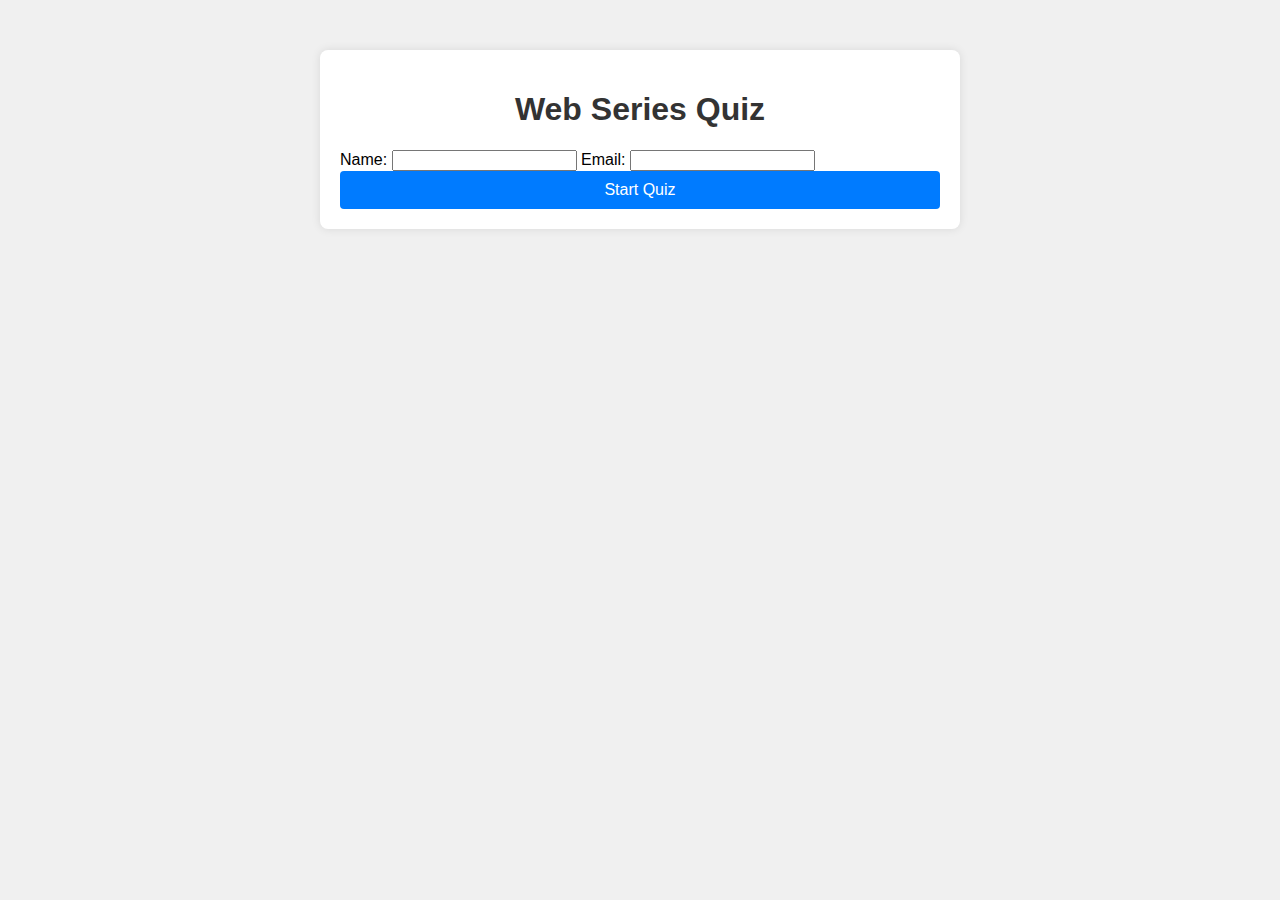
==== index.html @ a86bfd54 "Create index.html" ====
<!DOCTYPE html>
<html lang="en">
<head>
    <meta charset="UTF-8">
    <meta name="viewport" content="width=device-width, initial-scale=1.0">
    <title>Web Series Quiz</title>
    <link rel="stylesheet" href="style.css">
    <style>
      body {
    font-family: Arial, sans-serif;
    background-color: #f0f0f0;
    margin: 0;
    padding: 0;
}

.container {
    width: 80%;
    max-width: 600px;
    margin: 50px auto;
    padding: 20px;
    background-color: #fff;
    border-radius: 8px;
    box-shadow: 0 0 10px rgba(0, 0, 0, 0.1);
}

h1 {
    text-align: center;
    color: #333;
}

#quiz-container {
    margin-bottom: 20px;
}

button {
    display: block;
    width: 100%;
    padding: 10px;
    background-color: #007bff;
    color: #fff;
    border: none;
    border-radius: 4px;
    cursor: pointer;
    font-size: 16px;
}

button:hover {
    background-color: #0056b3;
}

#result {
    text-align: center;
    margin-top: 20px;
}
#category-selector {
    margin-bottom: 20px;
}

#category-selector select {
    padding: 10px;
    font-size: 16px;
}

    </style>
</head>
<body>
  <div class="container">
    <div id="user-info">
        <h1>Web Series Quiz</h1>
        <form id="user-info-form">
            <label for="name">Name:</label>
            <input type="text" id="name" required>
            <label for="email">Email:</label>
            <input type="email" id="email" required>
            <button type="submit">Start Quiz</button>
        </form>
    </div>
    <div id="category-selector" style="display:none;">
        <label for="web-series">Choose a Web Series:</label>
        <select id="web-series">
            <option value="">Select a Series</option>
            <option value="all">All</option>
            <option value="money-heist">Money Heist</option>
            <option value="game-of-thrones">Game of Thrones</option>
            <!-- Add more options as needed -->
        </select>
    </div>
    <div id="quiz-container" style="display:none;">
        <!-- Quiz questions will be injected here -->
    </div>
    <button id="next-button" style="display:none;">Next Question</button>
    <div id="result" style="display:none;">
        <p id="score"></p>
        <button id="share-button" style="display:none;">Share Score</button>
    </div>
</div>
<!-- Add this in your HTML where you want the timer to display -->


<script>
  

document.addEventListener('DOMContentLoaded', () => {
    const userInfoForm = document.getElementById('user-info-form');
    const userInfoSection = document.getElementById('user-info');
    const categorySelector = document.getElementById('category-selector');
    const quizContainer = document.getElementById('quiz-container');
    const nextButton = document.getElementById('next-button');
    const scoreElement = document.getElementById('score');
    const shareButton = document.getElementById('share-button');

    const questions = {
        all: [
            {
                question: "Which series features a group of friends who are all in a cafe?",
                options: ["Friends", "Seinfeld", "How I Met Your Mother", "The Office"],
                answer: "Friends"
            },
            {
                question: "In which series does a character named Walter White appear?",
                options: ["Breaking Bad", "Better Call Saul", "Ozark", "Narcos"],
                answer: "Breaking Bad"
            }
        ],
        'money-heist': [
            {
                question: "What is the name of the character who plans the heist in Money Heist?",
                options: ["The Professor", "Berlin", "Tokyo", "Rio"],
                answer: "The Professor"
            },
            {
                question: "Which city is the heist in Money Heist initially set in?",
                options: ["Madrid", "Barcelona", "Lisbon", "Paris"],
                answer: "Madrid"
            }
        ],
        'game-of-thrones': [
            {
                question: "Who is the youngest Stark child in Game of Thrones?",
                options: ["Arya", "Sansa", "Bran", "Rickon"],
                answer: "Rickon"
            },
            {
                question: "What is the name of the continent where most of the action in Game of Thrones takes place?",
                options: ["Essos", "Westeros", "Sothoryos", "Ulthos"],
                answer: "Westeros"
            }
        ],
        // Add more web series categories and questions as needed
    };

    let currentQuestionIndex = 0;
    let score = 0;
    let currentCategory = 'all';
    let userEmail = '';

    userInfoForm.addEventListener('submit', (e) => {
        e.preventDefault();
        const name = document.getElementById('name').value;
        userEmail = document.getElementById('email').value;

        if (name && userEmail) {
            userInfoSection.style.display = 'none';
            categorySelector.style.display = 'block';
        }
    });

    categorySelector.addEventListener('change', (e) => {
        currentCategory = e.target.value;
        currentQuestionIndex = 0;
        score = 0;
        nextButton.style.display = 'block';
        loadQuestion();
    });

    function loadQuestion() {
        const selectedQuestions = questions[currentCategory];
        if (!selectedQuestions || selectedQuestions.length === 0) {
            quizContainer.innerHTML = '<p>No questions available for this category.</p>';
            nextButton.style.display = 'none';
            return;
        }

        const randomIndex = Math.floor(Math.random() * selectedQuestions.length);
        const questionData = selectedQuestions[randomIndex];

        quizContainer.innerHTML = `
            <h2>${questionData.question}</h2>
            <div id="options">
                ${questionData.options.map((option, index) => `
                    <button class="option">${option}</button>
                `).join('')}
            </div>
        `;

        document.querySelectorAll('.option').forEach(button => {
            button.addEventListener('click', () => checkAnswer(button.textContent, questionData.answer));
        });

        quizContainer.style.display = 'block';
    }

    function checkAnswer(selectedOption, correctAnswer) {
        if (selectedOption === correctAnswer) {
            score++;
        }
        currentQuestionIndex++;
        if (currentQuestionIndex < questions[currentCategory].length) {
            loadQuestion();
        } else {
            showResult();
        }
    }

    function showResult() {
        quizContainer.innerHTML = '';
        nextButton.style.display = 'none';
        scoreElement.textContent = `Your score: ${score}/${questions[currentCategory].length}`;
        document.getElementById('result').style.display = 'block';

        // Set up share button
        shareButton.addEventListener('click', () => {
            const subject = 'Your Quiz Score';
            const body = `Hello,\n\nThank you for taking the quiz! Your score is ${score}/${questions[currentCategory].length}.\n\nBest regards,\nThe Quiz Team`;
            window.location.href = `mailto:${userEmail}?subject=${encodeURIComponent(subject)}&body=${encodeURIComponent(body)}`;
        });
        shareButton.style.display = 'block';
    }

    nextButton.addEventListener('click', loadQuestion);
});


</script></body>
</html>
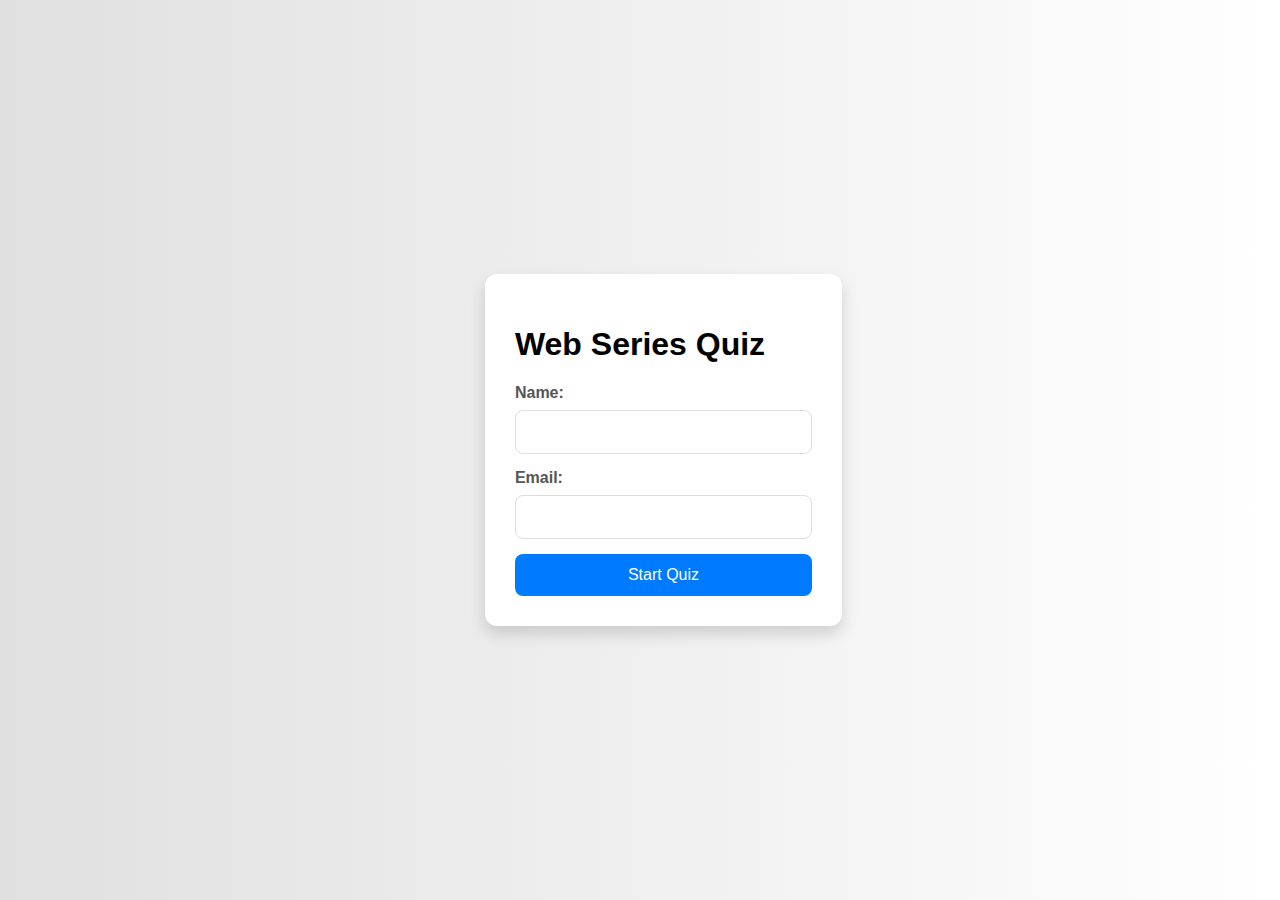
==== commit e5a72511: "Update index.html" ====
--- a/index.html
+++ b/index.html
@@ -6,61 +6,130 @@
     <title>Web Series Quiz</title>
     <link rel="stylesheet" href="style.css">
     <style>
-      body {
-    font-family: Arial, sans-serif;
-    background-color: #f0f0f0;
-    margin: 0;
-    padding: 0;
-}
-
-.container {
-    width: 80%;
-    max-width: 600px;
-    margin: 50px auto;
-    padding: 20px;
-    background-color: #fff;
-    border-radius: 8px;
-    box-shadow: 0 0 10px rgba(0, 0, 0, 0.1);
-}
-
-h1 {
-    text-align: center;
-    color: #333;
-}
-
-#quiz-container {
-    margin-bottom: 20px;
-}
-
-button {
-    display: block;
+        #options button {
     width: 100%;
     padding: 10px;
-    background-color: #007bff;
-    color: #fff;
+    margin: 5px 0;
+    background-color: #007bff; /* Button background color */
+    color: black; /* Text color set to black */
     border: none;
-    border-radius: 4px;
+    border-radius: 5px;
+    font-size: 16px;
     cursor: pointer;
-    font-size: 16px;
 }
 
-button:hover {
+#options button:hover {
     background-color: #0056b3;
+    color: white; /* Optional: Text color on hover */
 }
 
-#result {
-    text-align: center;
-    margin-top: 20px;
-}
-#category-selector {
-    margin-bottom: 20px;
-}
-
-#category-selector select {
-    padding: 10px;
-    font-size: 16px;
-}
-
+        body {
+            font-family: 'Roboto', sans-serif;
+            background: linear-gradient(to right, #e0e0e0, #ffffff);
+            margin: 0;
+            padding: 0;
+            display: flex;
+            justify-content: center;
+            align-items: center;
+            height: 100vh;
+            overflow: hidden;
+        }
+        #user-info, #category-selector, #quiz-container, #result {
+            background: white;
+            border-radius: 12px;
+            box-shadow: 0 8px 16px rgba(0, 0, 0, 0.15);
+            padding: 30px;
+            width: 90%;
+            max-width: 600px;
+            margin: 10px;
+            animation: fadeIn 1s ease-out;
+        }
+        @keyframes fadeIn {
+            from { opacity: 0; }
+            to { opacity: 1; }
+        }
+        h2 {
+            color: #333;
+            margin-bottom: 20px;
+            font-size: 24px;
+            text-align: center;
+        }
+        form {
+            display: flex;
+            flex-direction: column;
+        }
+        label {
+            margin-bottom: 8px;
+            color: #555;
+            font-weight: 700;
+        }
+        input[type="text"], input[type="email"] {
+            padding: 12px;
+            margin-bottom: 15px;
+            border: 1px solid #ddd;
+            border-radius: 8px;
+            font-size: 16px;
+            transition: border-color 0.3s;
+        }
+        input[type="text"]:focus, input[type="email"]:focus {
+            border-color: #007bff;
+            outline: none;
+        }
+        button {
+            background-color: #007bff;
+            color: white;
+            border: none;
+            padding: 12px 20px;
+            border-radius: 8px;
+            cursor: pointer;
+            font-size: 16px;
+            transition: background-color 0.3s, transform 0.2s;
+        }
+        button:hover {
+            background-color: #0056b3;
+            transform: scale(1.05);
+        }
+        button:focus {
+            outline: none;
+        }
+        #options {
+            display: flex;
+            flex-direction: column;
+        }
+        .option {
+            margin: 8px 0;
+            padding: 12px;
+            background-color: #f8f9fa;
+            border: 1px solid #ddd;
+            border-radius: 8px;
+            cursor: pointer;
+            text-align: left;
+            transition: background-color 0.3s, transform 0.2s;
+        }
+        .option:hover {
+            background-color: #e2e6ea;
+            transform: scale(1.02);
+        }
+        #score {
+            font-size: 24px;
+            font-weight: 700;
+            color: #333;
+            margin-bottom: 20px;
+            text-align: center;
+        }
+        #share-button {
+            display: inline-block;
+            margin-top: 10px;
+        }
+        @media (max-width: 600px) {
+            #user-info, #category-selector, #quiz-container, #result {
+                padding: 20px;
+            }
+            button {
+                padding: 10px 15px;
+                font-size: 14px;
+            }
+        }
     </style>
 </head>
 <body>
@@ -81,6 +150,9 @@
             <option value="">Select a Series</option>
             <option value="all">All</option>
             <option value="money-heist">Money Heist</option>
+            <option value="sacred-games">Sacred Games</option>
+            <option value="mirzapur">Mirzapur</option>
+            <option value="delhi-crime">Delhi Crime</option>
             <option value="game-of-thrones">Game of Thrones</option>
             <!-- Add more options as needed -->
         </select>
@@ -100,7 +172,7 @@
 <script>
   
 
-document.addEventListener('DOMContentLoaded', () => {
+  document.addEventListener('DOMContentLoaded', () => {
     const userInfoForm = document.getElementById('user-info-form');
     const userInfoSection = document.getElementById('user-info');
     const categorySelector = document.getElementById('category-selector');
@@ -134,6 +206,88 @@
                 answer: "Madrid"
             }
         ],
+        'sacred-games': [
+            {
+                question: "Who plays the role of Sartaj Singh in Sacred Games?",
+                options: ["Saif Ali Khan", "Nawazuddin Siddiqui", "Anurag Kashyap", "Pankaj Tripathi"],
+                answer: "Saif Ali Khan"
+            },
+            {
+                question: "What is the name of the gangster who is the central antagonist in Sacred Games?",
+                options: ["Ganesh Gaitonde", "Shahid Khan", "Nawazuddin Siddiqui", "Sartaj Singh"],
+                answer: "Ganesh Gaitonde"
+            },
+            {
+                question: "Which city is Sacred Games primarily set in?",
+                options: ["Mumbai", "Delhi", "Bangalore", "Kolkata"],
+                answer: "Mumbai"
+            },
+            {
+                question: "Who is the author of the book 'Sacred Games' that the series is based on?",
+                options: ["Vikram Chandra", "Chetan Bhagat", "Aravind Adiga", "Ruskin Bond"],
+                answer: "Vikram Chandra"
+            },
+            {
+                question: "What is the profession of Sartaj Singh in Sacred Games?",
+                options: ["Police Officer", "Lawyer", "Journalist", "Doctor"],
+                answer: "Police Officer"
+            }
+        ],
+        'mirzapur': [
+            {
+                question: "Who plays the role of Kaleen Bhaiya in Mirzapur?",
+                options: ["Pankaj Tripathi", "Ali Fazal", "Vikrant Massey", "Rajkummar Rao"],
+                answer: "Pankaj Tripathi"
+            },
+            {
+                question: "What is the name of the town where Mirzapur is set?",
+                options: ["Mirzapur", "Varanasi", "Kanpur", "Allahabad"],
+                answer: "Mirzapur"
+            },
+            {
+                question: "Which family is central to the plot of Mirzapur?",
+                options: ["The Tripathi family", "The Singh family", "The Sharma family", "The Yadav family"],
+                answer: "The Tripathi family"
+            },
+            {
+                question: "Who is the character Guddu Pandit played by in Mirzapur?",
+                options: ["Ali Fazal", "Pankaj Tripathi", "Vikrant Massey", "Shweta Tripathi"],
+                answer: "Ali Fazal"
+            },
+            {
+                question: "What is the main business of Kaleen Bhaiya in Mirzapur?",
+                options: ["Gun Trade", "Drugs", "Land Dealings", "Education"],
+                answer: "Gun Trade"
+            }
+        ],
+        'delhi-crime': [
+            {
+                question: "What real-life event is Delhi Crime based on?",
+                options: ["Nirbhaya Gang Rape Case", "2008 Mumbai Attacks", "Delhi Riots 2020", "Delhi Metro Accident"],
+                answer: "Nirbhaya Gang Rape Case"
+            },
+            {
+                question: "Who plays the role of DCP Vartika Chaturvedi in Delhi Crime?",
+                options: ["Shefali Shah", "Richa Chadha", "Kangana Ranaut", "Vidya Balan"],
+                answer: "Shefali Shah"
+            },
+            {
+                question: "Which police department is featured prominently in Delhi Crime?",
+                options: ["Delhi Police", "Mumbai Police", "Kolkata Police", "Bangalore Police"],
+                answer: "Delhi Police"
+            },
+            {
+                question: "What is the primary focus of Delhi Crime?",
+                options: ["Investigation of a high-profile rape case", "Terrorist attack", "Political corruption", "Corporate fraud"],
+                answer: "Investigation of a high-profile rape case"
+            },
+            {
+                question: "What is the release platform for Delhi Crime?",
+                options: ["Netflix", "Amazon Prime Video", "Hotstar", "SonyLiv"],
+                answer: "Netflix"
+            }
+        ],
+
         'game-of-thrones': [
             {
                 question: "Who is the youngest Stark child in Game of Thrones?",
@@ -144,11 +298,53 @@
                 question: "What is the name of the continent where most of the action in Game of Thrones takes place?",
                 options: ["Essos", "Westeros", "Sothoryos", "Ulthos"],
                 answer: "Westeros"
-            }
-        ],
+            },
+            {
+                question: "What is the name of Jon Snow's direwolf?",
+                options: ["Ghost", "Nymeria", "Summer", "Shaggydog"],
+                answer: "Ghost"
+            },
+            {
+                question: "Who is known as the 'Mother of Dragons'?",
+                options: ["Cersei Lannister", "Sansa Stark", "Daenerys Targaryen", "Margaery Tyrell"],
+                answer: "Daenerys Targaryen"
+            },
+            {
+                question: "Which house has the motto 'Winter is Coming'?",
+                options: ["House Lannister", "House Stark", "House Baratheon", "House Targaryen"],
+                answer: "House Stark"
+            },
+            {
+                question: "Who is the Night King?",
+                options: ["The leader of the White Walkers", "The king of the North", "The last Targaryen", "The head of House Lannister"],
+                answer: "The leader of the White Walkers"
+            },
+            {
+                question: "Which character is known for the phrase 'Chaos isn’t a pit. Chaos is a ladder.'?",
+                options: ["Petyr Baelish", "Tyrion Lannister", "Varys", "Jaime Lannister"],
+                answer: "Petyr Baelish"
+            },
+            {
+                question: "What is the name of the capital city of the Seven Kingdoms?",
+                options: ["King's Landing", "Winterfell", "The Eyrie", "Dragonstone"],
+                answer: "King's Landing"
+            },
+            {
+                question: "Who kills Joffrey Baratheon?",
+                options: ["Olenna Tyrell", "Cersei Lannister", "Tyrion Lannister", "Littlefinger"],
+                answer: "Olenna Tyrell"
+            },
+            {
+                question: "What is the name of Arya Stark's sword?",
+                options: ["Needle", "Ice", "Longclaw", "Oathkeeper"],
+                answer: "Needle"
+            }
+            
+        ]
         // Add more web series categories and questions as needed
     };
 
+    let usedQuestions = [];
     let currentQuestionIndex = 0;
     let score = 0;
     let currentCategory = 'all';
@@ -169,25 +365,42 @@
         currentCategory = e.target.value;
         currentQuestionIndex = 0;
         score = 0;
+        usedQuestions = [];
         nextButton.style.display = 'block';
         loadQuestion();
     });
 
-    function loadQuestion() {
+    function getRandomQuestion() {
         const selectedQuestions = questions[currentCategory];
         if (!selectedQuestions || selectedQuestions.length === 0) {
             quizContainer.innerHTML = '<p>No questions available for this category.</p>';
             nextButton.style.display = 'none';
+            return null;
+        }
+
+        const availableQuestions = selectedQuestions.filter(q => !usedQuestions.includes(q));
+        if (availableQuestions.length === 0) {
+            alert('No more questions available.');
+            return null;
+        }
+
+        const randomIndex = Math.floor(Math.random() * availableQuestions.length);
+        const question = availableQuestions[randomIndex];
+        usedQuestions.push(question);
+        return question;
+    }
+
+    function loadQuestion() {
+        const questionData = getRandomQuestion();
+        if (!questionData) {
+            showResult();
             return;
         }
-
-        const randomIndex = Math.floor(Math.random() * selectedQuestions.length);
-        const questionData = selectedQuestions[randomIndex];
 
         quizContainer.innerHTML = `
             <h2>${questionData.question}</h2>
             <div id="options">
-                ${questionData.options.map((option, index) => `
+                ${questionData.options.map(option => `
                     <button class="option">${option}</button>
                 `).join('')}
             </div>
@@ -204,8 +417,7 @@
         if (selectedOption === correctAnswer) {
             score++;
         }
-        currentQuestionIndex++;
-        if (currentQuestionIndex < questions[currentCategory].length) {
+        if (usedQuestions.length < questions[currentCategory].length) {
             loadQuestion();
         } else {
             showResult();
@@ -213,19 +425,26 @@
     }
 
     function showResult() {
-        quizContainer.innerHTML = '';
-        nextButton.style.display = 'none';
-        scoreElement.textContent = `Your score: ${score}/${questions[currentCategory].length}`;
-        document.getElementById('result').style.display = 'block';
-
-        // Set up share button
-        shareButton.addEventListener('click', () => {
-            const subject = 'Your Quiz Score';
-            const body = `Hello,\n\nThank you for taking the quiz! Your score is ${score}/${questions[currentCategory].length}.\n\nBest regards,\nThe Quiz Team`;
-            window.location.href = `mailto:${userEmail}?subject=${encodeURIComponent(subject)}&body=${encodeURIComponent(body)}`;
-        });
-        shareButton.style.display = 'block';
-    }
+    quizContainer.innerHTML = '';
+    nextButton.style.display = 'none';
+    scoreElement.textContent = `Your score: ${score}/${questions[currentCategory].length}`;
+    document.getElementById('result').style.display = 'block';
+
+    // Get current date and time
+    const now = new Date();
+    const dateString = now.toLocaleDateString();
+    const timeString = now.toLocaleTimeString();
+    const userName = document.getElementById('name').value;
+
+    // Set up share button
+    shareButton.addEventListener('click', () => {
+        const subject = 'Your Quiz Score';
+        const body = `Hello,\n\nThank you for taking the quiz!\n\nDetails:\n- Name: ${userName}\n- Date: ${dateString}\n- Time: ${timeString}\n- Your score: ${score}/${questions[currentCategory].length}\n\nBest regards,\nThe Quiz Team`;
+        window.location.href = `mailto:${userEmail}?subject=${encodeURIComponent(subject)}&body=${encodeURIComponent(body)}`;
+    });
+    shareButton.style.display = 'block';
+}
+
 
     nextButton.addEventListener('click', loadQuestion);
 });
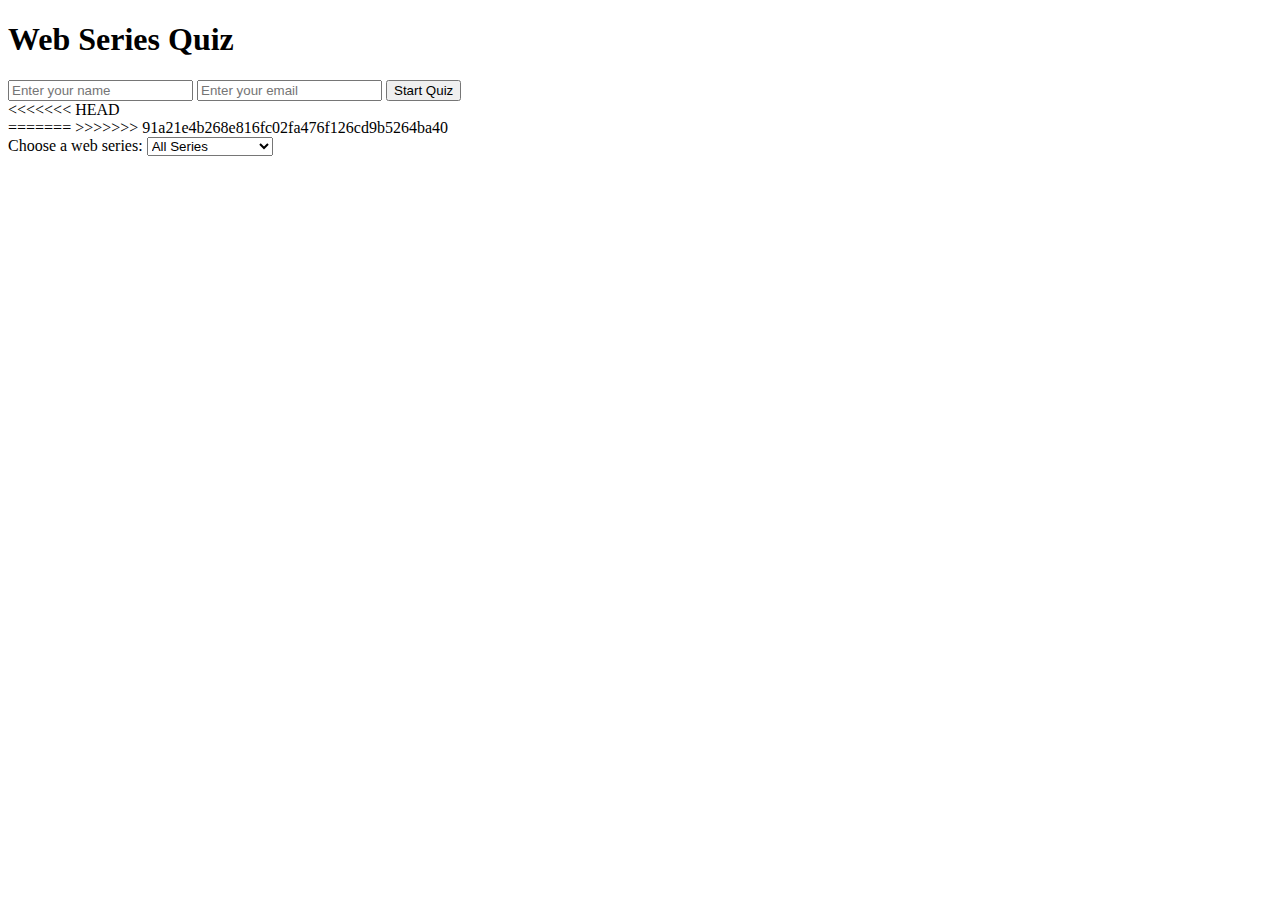
==== commit 5f7d644c: "file" ====
--- a/index.html
+++ b/index.html
@@ -6,6 +6,7 @@
     <title>Web Series Quiz</title>
     <link rel="stylesheet" href="style.css">
     <style>
+<<<<<<< HEAD
         #options button {
     width: 100%;
     padding: 10px;
@@ -16,6 +17,74 @@
     border-radius: 5px;
     font-size: 16px;
     cursor: pointer;
+=======
+   body {
+    font-family: Arial, sans-serif;
+    margin: 3%;
+    /* padding: 3%; */
+    background-image: url('https://wallpapers.com/images/hd/netflix-background-gs7hjuwvv2g0e9fj.jpg');
+
+    background-color: #f4f4f4;
+    text-align: center;
+    background-size: cover; /* Cover the entire body */
+    background-position: center; /* Center the image */
+}
+
+.container {
+    margin: 50px auto;
+    max-width: 600px;
+    background-color: rgba(104, 102, 148, 0.9); /* Add a slight opacity for better readability */
+    padding: 20px;
+    border-radius: 10px; /* Rounded corners for the container */
+    box-shadow: 0 4px 8px rgba(0, 0, 0, 0.2); /* Shadow for depth effect */
+/* From https://css.glass */
+background: rgba(255, 255, 255, 0.34);
+border-radius: 16px;
+box-shadow: 0 4px 30px rgba(0, 0, 0, 0.1);
+backdrop-filter: blur(1.8px);
+-webkit-backdrop-filter: blur(1.8px);
+border: 1px solid rgba(255, 255, 255, 0.52);
+}
+
+h1 {
+    color: #f8f4f4; /* Light color for contrast */
+    font-size: 2em; /* Increased font size for emphasis */
+    margin-bottom: 20px;
+    text-shadow: 2px 2px 4px rgba(0, 0, 0, 0.5); /* Adds a shadow for depth */
+    font-family: 'Georgia', 'Times New Roman', Times, serif; /* Elegant font choice */
+    letter-spacing: 1px; /* Adds spacing between letters for readability */
+    transition: transform 0.3s ease; /* Smooth scaling on hover */
+}
+
+h1:hover {
+    transform: scale(1.05); /* Slightly enlarges on hover */
+    color: #ffcc00; /* Change color on hover for a dynamic effect */
+}
+
+
+.form {
+    margin-bottom: 20px;
+}
+
+input {
+    padding: 10px;
+    margin: 10px 0;
+    border: 1px solid #ddd;
+    border-radius: 5px;
+    width: calc(100% - 24px); /* Adjust width to account for padding */
+}
+
+button {
+    padding: 10px 20px;
+    background-color: #007BFF;
+    color: #fff;
+    border: none;
+    border-radius: 5px;
+    cursor: pointer;
+    width: 100%;
+    box-sizing: border-box;
+    font-size: 1em;
+>>>>>>> 91a21e4b268e816fc02fa476f126cd9b5264ba40
 }
 
 #options button:hover {
@@ -23,6 +92,7 @@
     color: white; /* Optional: Text color on hover */
 }
 
+<<<<<<< HEAD
         body {
             font-family: 'Roboto', sans-serif;
             background: linear-gradient(to right, #e0e0e0, #ffffff);
@@ -130,19 +200,147 @@
                 font-size: 14px;
             }
         }
+=======
+.quiz-section {
+    display: none;
+}
+
+.series-select {
+    margin-bottom: 20px;
+}
+
+#question {
+    font-size: 1.6em; /* Large font size for emphasis */
+    margin: 20px 0; /* Spacing around the question */
+    color: #f8f4f4; /* Light color for the text */
+    font-family: Georgia, 'Times New Roman', Times, serif; /* Classic serif fonts for elegance */
+    text-shadow: 2px 2px 4px rgba(0, 0, 0, 0.7); /* Adds a shadow effect to make text stand out */
+    background: rgba(0, 0, 0, 0.3); /* Semi-transparent background to enhance readability */
+    padding: 10px; /* Padding to ensure text doesn't touch the edges */
+    border-radius: 5px; /* Rounded corners for a softer appearance */
+    display: inline-block; /* Ensure the background and padding fit around the text */
+    max-width: 90%; /* Prevents the text from stretching too wide */
+}
+
+
+
+
+
+.answers-container {
+    display: flex;
+    flex-direction: column;
+    gap: 10px;
+}
+
+button {
+    padding: 10px 20px;
+    margin-left: 20%;
+    margin-right: 20%;
+    background-color: #333;
+    color: #fff;
+    border: none;
+    border-radius: 5px;
+    cursor: pointer;
+    width: 60%;
+    box-sizing: border-box;
+    font-size: 1em;
+    text-align: center;
+}
+
+button:hover {
+    background-color: #555;
+}
+
+.skip-button {
+    background-color: #007BFF; /* Consistent with other buttons */
+margin-top: 3%;
+}
+
+.skip-button:hover {
+    background-color: #0056b3; /* Consistent with other buttons */
+}
+#timerContainer {
+    position: relative;
+    width: 100%; /* Adjust width as needed */
+    height: 15px; /* Reduced height for the timer container */
+    background-color: #e0e0e0; /* Background color of the timer container */
+    border-radius: 5px;
+    overflow: hidden;
+    margin: 20px 0; /* Adjust margin as needed */
+}
+
+#timerBar {
+    position: absolute;
+    top: 0;
+    left: 0;
+    height: 100%; /* Full height of the container */
+    background-color: #4caf50; /* Green color for the timer bar */
+    width: 100%; /* Full width initially */
+    transition: width 1s linear; /* Smooth shrinking effect */
+}
+
+#timerText {
+    position: absolute;
+    width: 100%;
+    height: 100%;
+    text-align: center;
+    font-size: 12px; /* Smaller font size for a thinner look */
+    line-height: 15px; /* Match line height to container height */
+    color: #070606;
+    font-weight: bold;
+    z-index: 1; /* Ensure text is above the timer bar */
+}
+
+
+
+
+.correct {
+    background-color: #28a745;
+    color: white;
+    border: 2px solid #218838;
+}
+
+.wrong {
+    background-color: #dc3545;
+    color: white;
+    border: 2px solid #c82333;
+}
+
+.score-text {
+    font-size: 1.2em;
+    margin-top: 20px;
+    color: #333;
+    
+}
+
+.share-button {
+    background-color: #28a745;
+    color: white;
+    border: none;
+    padding: 10px;
+    border-radius: 5px;
+    cursor: pointer;
+    width: 60%;
+    
+    font-size: 1em;
+}
+
+.share-button:hover {
+    background-color: #218838;
+}
+
+>>>>>>> 91a21e4b268e816fc02fa476f126cd9b5264ba40
     </style>
 </head>
 <body>
-  <div class="container">
-    <div id="user-info">
+    <div class="container">
         <h1>Web Series Quiz</h1>
-        <form id="user-info-form">
-            <label for="name">Name:</label>
-            <input type="text" id="name" required>
-            <label for="email">Email:</label>
-            <input type="email" id="email" required>
+        <form id="userForm" class="form">
+            <input type="text" id="name" placeholder="Enter your name" required>
+            <input type="email" id="email" placeholder="Enter your email" required>
             <button type="submit">Start Quiz</button>
         </form>
+<<<<<<< HEAD
     </div>
     <div id="category-selector" style="display:none;">
         <label for="web-series">Choose a Web Series:</label>
@@ -167,8 +365,20 @@
     </div>
 </div>
 <!-- Add this in your HTML where you want the timer to display -->
-
-
+=======
+>>>>>>> 91a21e4b268e816fc02fa476f126cd9b5264ba40
+
+        <div id="quizSection" class="quiz-section">
+            <div class="series-select">
+                <label for="series">Choose a web series:</label>
+                <select id="series" onchange="selectSeries()">
+                    <option value="all">All Series</option>
+                    <option value="gameOfThrones">Game of Thrones</option>
+                    <option value="strangerThings">Stranger Things</option>
+                    <option value="theBoys">The Boys</option>
+                    <option value="Dark">Dark</option>
+
+<<<<<<< HEAD
 <script>
   
 
@@ -403,16 +613,79 @@
                 ${questionData.options.map(option => `
                     <button class="option">${option}</button>
                 `).join('')}
+=======
+                </select>
+>>>>>>> 91a21e4b268e816fc02fa476f126cd9b5264ba40
             </div>
-        `;
-
-        document.querySelectorAll('.option').forEach(button => {
-            button.addEventListener('click', () => checkAnswer(button.textContent, questionData.answer));
-        });
-
-        quizContainer.style.display = 'block';
-    }
-
+
+            <div id="questionContainer" class="question-container">
+                <p id="question" class="question-text"></p>
+                <div id="timerContainer">
+                    <div id="timerBar"></div>
+                    <div id="timerText"></div>
+                </div>
+                
+                <div id="answers" class="answers-container"></div>
+                <button id="skipButton"  class="skip-button" onclick="skipQuestion()">Skip Question</button>
+            </div>
+
+            <p id="score" class="score-text"></p>
+            <button id="shareButton" onclick="sendEmail()" class="share-button" style="display: none;">Share Score via Email</button>
+        </div>
+    </div>
+    
+    <script src="script.js"></script>
+</body>
+<script>
+   let currentQuestion = 0;
+let score = 0;
+let selectedSeries = 'all';
+let questions = [];
+let userName = '';
+let userEmail = '';
+
+const seriesData = {
+    'gameOfThrones': {
+        poster: 'https://wallpapers.com/images/hd/ned-stark-of-game-of-thrones-yny5e9tb3tvw8r3m.jpg',
+        questions: [
+            { question: 'Who is known as the King in the North?', answers: ['Jon Snow', 'Robb Stark', 'Ned Stark', 'Bran Stark'], correct: 0 },
+            { question: 'What is the capital of the Seven Kingdoms?', answers: ['Winterfell', 'Dragonstone', 'King\'s Landing', 'The Eyrie'], correct: 2 }
+        ]
+    },
+    'strangerThings': {
+        poster: 'https://images2.alphacoders.com/125/1258898.jpg',
+        questions: [
+            { question: 'What is the name of the parallel dimension in Stranger Things?', answers: ['The Upside Down', 'The Inverse', 'The Dark Side', 'The Downside'], correct: 0 },
+            { question: 'What is the name of Eleven\'s adoptive father?', answers: ['Jim Hopper', 'Mike Wheeler', 'Jonathan Byers', 'Will Byers'], correct: 0 }
+        ]
+    },
+    'theBoys': {
+        poster: 'https://wallpapers.com/images/hd/the-boys-bloody-homelander-480j6btuoxiobjlj.jpg',
+        questions: [
+            { question: 'Who is the leader of The Seven?', answers: ['Homelander', 'Starlight', 'Billy Butcher', 'A-Train'], correct: 0 },
+            { question: 'Which company is responsible for The Seven?', answers: ['Vought International', 'Star Enterprises', 'Wayne Enterprises', 'Stark Industries'], correct: 0 }
+        ]
+    },
+    'Dark': {
+    poster: 'https://wallpapers.com/images/hd/dark-netflix-5nlvx66m2mqqqi8f.jpg', // Add an appropriate poster URL
+    questions: [
+        { question: 'What is the name of the town where the events of *Dark* take place?', answers: ['Winden', 'Berlin', 'Munich', 'Hamburg'], correct: 0 },
+        { question: 'Who is the first character to go missing in the series?', answers: ['Mikkel Nielsen', 'Erik Einrich', 'Jonas Kahnwald', 'Martha Nielsen'], correct: 1 },
+        { question: 'What is the primary element that allows time travel in *Dark*?', answers: ['A time machine', 'The wormhole in the cave', 'A special device', 'A book'], correct: 1 },
+        { question: 'Who is the mysterious character known as "The Stranger"?', answers: ['Jonas Kahnwald', 'Ulrich Nielsen', 'H.G. Tannhaus', 'Bartosz Tiedemann'], correct: 0 },
+        { question: 'What is the name of the nuclear power plant in Winden?', answers: ['Winden Nuclear Power Plant', 'Winden Energy Facility', 'Winden Reactor', 'Winden Power Station'], correct: 0 },
+        { question: 'Who is the creator of the time travel device?', answers: ['H.G. Tannhaus', 'Noah', 'Claudia Tiedemann', 'Egon Tiedemann'], correct: 0 },
+        { question: 'What year does Jonas first travel to?', answers: ['1888', '1921', '2053', '2052'], correct: 1 },
+        { question: 'Which character is revealed to be a time traveler from the future?', answers: ['Martha Nielsen', 'Jonas Kahnwald', 'Ulrich Nielsen', 'Bartosz Tiedemann'], correct: 0 }
+    ]
+},
+    'all': {
+        poster: 'https://wallpapers.com/images/hd/netflix-background-gs7hjuwvv2g0e9fj.jpg',
+        questions: []
+    }
+};
+
+<<<<<<< HEAD
     function checkAnswer(selectedOption, correctAnswer) {
         if (selectedOption === correctAnswer) {
             score++;
@@ -447,8 +720,214 @@
 
 
     nextButton.addEventListener('click', loadQuestion);
+=======
+Object.keys(seriesData).forEach(series => {
+    if (series !== 'all') {
+        seriesData['all'].questions = seriesData['all'].questions.concat(seriesData[series].questions);
+    }
+>>>>>>> 91a21e4b268e816fc02fa476f126cd9b5264ba40
 });
 
-
-</script></body>
+document.getElementById('userForm').addEventListener('submit', function (e) {
+    e.preventDefault();
+    userName = document.getElementById('name').value;
+    userEmail = document.getElementById('email').value;
+    document.getElementById('userForm').style.display = 'none';
+    document.getElementById('quizSection').style.display = 'block';
+    startQuiz();
+});
+
+let backgroundSound = null;
+
+function selectSeries() {
+    selectedSeries = document.getElementById('series').value;
+    const posterUrl = seriesData[selectedSeries].poster;
+
+    // Update the background image based on the selected series
+    if (posterUrl) {
+        document.body.style.backgroundImage = `url(${posterUrl})`;
+    } else {
+        // If no series or "all" is selected, revert to the default Netflix background
+        document.body.style.backgroundImage = 'url("https://wallpapers.com/images/hd/netflix-background-gs7hjuwvv2g0e9fj.jpg")';
+    }
+
+    // Play background sound based on selected series
+    playBackgroundSound(selectedSeries);
+
+    startQuiz();
+}
+
+function playBackgroundSound(series) {
+    // Stop any previously playing background sound
+    if (backgroundSound) {
+        backgroundSound.pause();
+        backgroundSound.currentTime = 0; // Reset to the beginning
+    }
+
+    // Define the path to the background sound based on the selected series
+    let soundFile = '';
+    switch (series) {
+        case 'gameOfThrones':
+            soundFile = 'Game of Thrones S8 Official Soundtrack _ Main Title - Ramin Djawadi _ WaterTower.mp3';
+            break;
+        case 'strangerThings':
+            soundFile = 'Stranger Things _ Title Sequence [HD] _ Netflix.mp3';
+            break;
+        case 'theBoys':
+            soundFile = 'Homelander Theme  The Boys.mp3';
+            break;
+            case 'Dark':
+            soundFile = 'Homelander Theme  The Boys.mp3';
+            break;
+        default:
+            soundFile = ''; // No sound for "All" or default
+    }
+
+    // If there's a sound file for the selected series, play it
+    if (soundFile) {
+        backgroundSound = new Audio(soundFile);
+        backgroundSound.loop = true;  // Loop the background sound
+        backgroundSound.volume = 0.3; // Set the volume (adjust as needed)
+        backgroundSound.play();
+    }
+}
+function shuffle(array) {
+    for (let i = array.length - 1; i > 0; i--) {
+        const j = Math.floor(Math.random() * (i + 1));
+        [array[i], array[j]] = [array[j], array[i]];
+    }
+}
+
+function startQuiz() {
+    currentQuestion = 0;
+    score = 0;
+    // Shuffle questions first
+    shuffle(seriesData[selectedSeries].questions);
+    // Limit to 10 questions per series
+    questions = seriesData[selectedSeries].questions.slice(0, 10);
+    document.getElementById('shareButton').style.display = 'none'; // Hide the share button
+    loadQuestion();
+}
+
+function shuffleQuestions(array) {
+    for (let i = array.length - 1; i > 0; i--) {
+        const j = Math.floor(Math.random() * (i + 1));
+        [array[i], array[j]] = [array[j], array[i]]; // Swap elements
+    }
+}
+
+
+let countdown;  // To store the setInterval for the countdown
+
+function loadQuestion() {
+    if (currentQuestion >= questions.length) {
+        document.getElementById('questionContainer').innerHTML = `<p>Quiz complete! Your score: ${score}/${questions.length}</p>`;
+        document.getElementById('shareButton').style.display = 'block'; // Show the share button
+        clearInterval(countdown);  // Clear the timer when quiz ends
+        return;
+    }
+
+    let q = questions[currentQuestion];
+    document.getElementById('question').textContent = q.question;
+    document.getElementById('answers').innerHTML = '';
+
+    q.answers.forEach((answer, index) => {
+        let btn = document.createElement('button');
+        btn.textContent = answer;
+        btn.onclick = () => checkAnswer(index, q.correct);
+        document.getElementById('answers').appendChild(btn);
+    });
+
+    // Start the countdown for the current question
+    startCountdown(15);  // Start countdown from 15 seconds (adjust as needed)
+}
+
+function startCountdown(seconds) {
+    let timeLeft = seconds;
+    const timerText = document.getElementById('timerText');
+    const timerBar = document.getElementById('timerBar');
+
+    // Set the timer text display
+    timerText.textContent = `Time left: ${timeLeft}s`;
+
+    // Set the timer bar to full width initially
+    timerBar.style.width = '100%';
+
+    // Clear any existing countdowns
+    clearInterval(countdown);
+
+    // Start a new countdown
+    countdown = setInterval(() => {
+        timeLeft--;
+        
+        // Update the timer text
+        timerText.textContent = `Time left: ${timeLeft}s`;
+
+        // Calculate the width of the timer bar
+        let widthPercentage = (timeLeft / seconds) * 100;
+        timerBar.style.width = `${widthPercentage}%`;
+
+        // Check if time is up
+        if (timeLeft <= 0) {
+            clearInterval(countdown);
+            currentQuestion++;  // Move to the next question when time is up
+            loadQuestion();     // Load the next question
+        }
+    }, 1000);  // Update every second
+}
+
+
+
+function checkAnswer(selected, correct) {
+    let buttons = document.querySelectorAll('#answers button');
+    buttons.forEach((btn, index) => {
+        if (index === correct) {
+            btn.classList.add('correct');
+            if (selected === correct) {
+                score++;
+                playSound('correct');
+            }
+        } else {
+            if (selected === index) {
+                btn.classList.add('wrong');
+                playSound('wrong');
+            }
+        }
+    });
+
+    setTimeout(() => {
+        currentQuestion++;
+        loadQuestion();
+    }, 1000);
+}
+
+function playSound(type) {
+    let sound = new Audio(type === 'correct' ? 'correct-6033.mp3' : 'wrong-47985.mp3');
+    sound.play();
+}
+
+function sendEmail() {
+    let mailtoLink = `mailto:${userEmail}?subject=Quiz Score&body=Hi ${userName},%0D%0A%0D%0AYou scored ${score} in the quiz!`;
+    window.location.href = mailtoLink;
+}
+
+function sendEmail() {
+    const recipientEmail = 'himanshukhare007@outlook.com';
+    let seriesName = selectedSeries.charAt(0).toUpperCase() + selectedSeries.slice(1).replace(/([A-Z])/g, ' $1'); // Format the series name
+    let mailtoLink = `mailto:${recipientEmail}?subject=Quiz Score for ${seriesName}&body=Hi ${userName},%0D%0A%0D%0AYou scored ${score} in the ${seriesName} quiz!`;
+    window.location.href = mailtoLink;
+}
+
+function skipQuestion() {
+    currentQuestion++;
+    if (currentQuestion >= questions.length) {
+        document.getElementById('questionContainer').innerHTML = `<p>Quiz complete! Your score: ${score}/${questions.length}</p>`;
+        document.getElementById('shareButton').style.display = 'block'; // Show the share button
+    } else {
+        loadQuestion();
+    }
+}
+
+
+</script>
 </html>
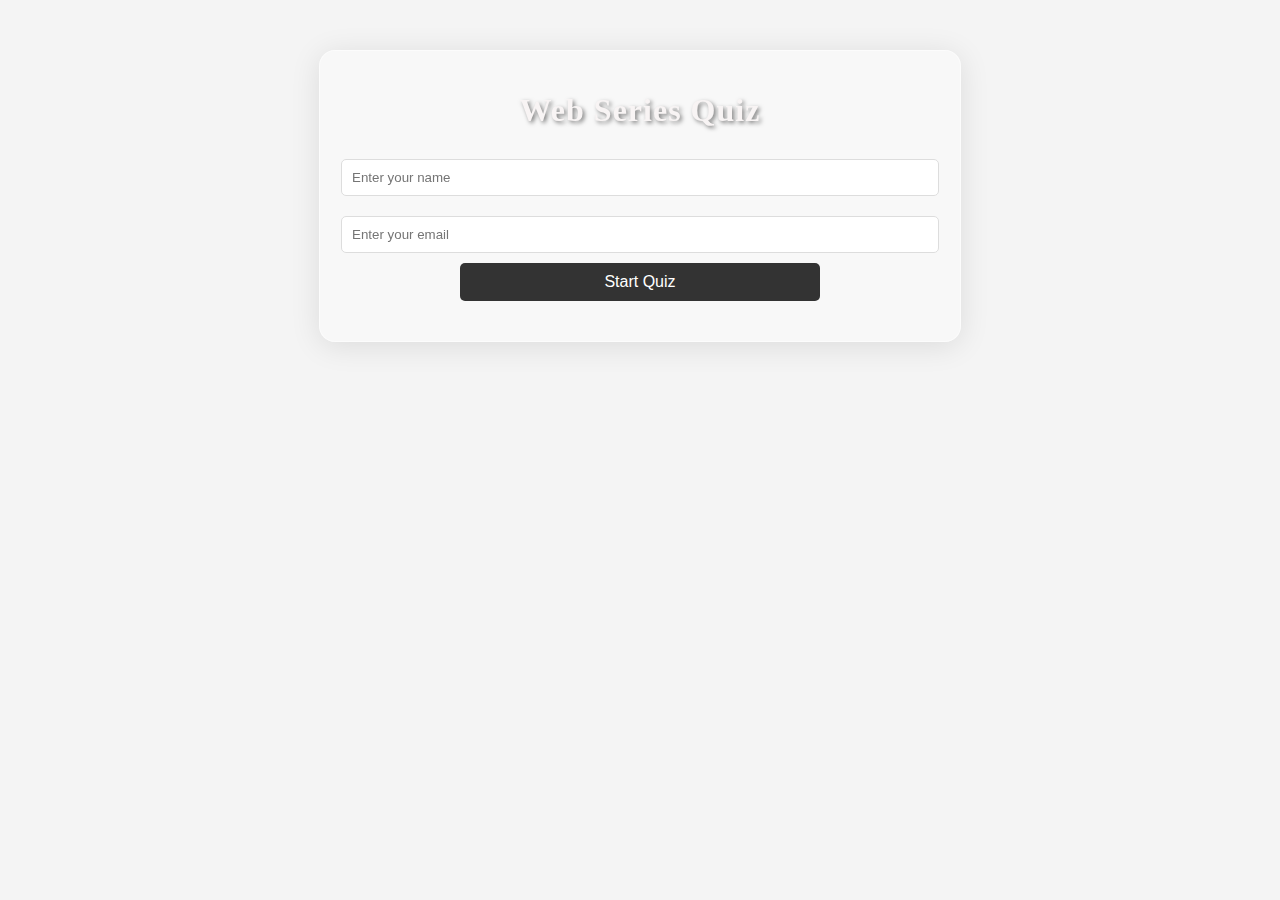
==== commit e4476618: "Update index.html" ====
--- a/index.html
+++ b/index.html
@@ -6,18 +6,6 @@
     <title>Web Series Quiz</title>
     <link rel="stylesheet" href="style.css">
     <style>
-<<<<<<< HEAD
-        #options button {
-    width: 100%;
-    padding: 10px;
-    margin: 5px 0;
-    background-color: #007bff; /* Button background color */
-    color: black; /* Text color set to black */
-    border: none;
-    border-radius: 5px;
-    font-size: 16px;
-    cursor: pointer;
-=======
    body {
     font-family: Arial, sans-serif;
     margin: 3%;
@@ -84,123 +72,12 @@
     width: 100%;
     box-sizing: border-box;
     font-size: 1em;
->>>>>>> 91a21e4b268e816fc02fa476f126cd9b5264ba40
-}
-
-#options button:hover {
+}
+
+button:hover {
     background-color: #0056b3;
-    color: white; /* Optional: Text color on hover */
-}
-
-<<<<<<< HEAD
-        body {
-            font-family: 'Roboto', sans-serif;
-            background: linear-gradient(to right, #e0e0e0, #ffffff);
-            margin: 0;
-            padding: 0;
-            display: flex;
-            justify-content: center;
-            align-items: center;
-            height: 100vh;
-            overflow: hidden;
-        }
-        #user-info, #category-selector, #quiz-container, #result {
-            background: white;
-            border-radius: 12px;
-            box-shadow: 0 8px 16px rgba(0, 0, 0, 0.15);
-            padding: 30px;
-            width: 90%;
-            max-width: 600px;
-            margin: 10px;
-            animation: fadeIn 1s ease-out;
-        }
-        @keyframes fadeIn {
-            from { opacity: 0; }
-            to { opacity: 1; }
-        }
-        h2 {
-            color: #333;
-            margin-bottom: 20px;
-            font-size: 24px;
-            text-align: center;
-        }
-        form {
-            display: flex;
-            flex-direction: column;
-        }
-        label {
-            margin-bottom: 8px;
-            color: #555;
-            font-weight: 700;
-        }
-        input[type="text"], input[type="email"] {
-            padding: 12px;
-            margin-bottom: 15px;
-            border: 1px solid #ddd;
-            border-radius: 8px;
-            font-size: 16px;
-            transition: border-color 0.3s;
-        }
-        input[type="text"]:focus, input[type="email"]:focus {
-            border-color: #007bff;
-            outline: none;
-        }
-        button {
-            background-color: #007bff;
-            color: white;
-            border: none;
-            padding: 12px 20px;
-            border-radius: 8px;
-            cursor: pointer;
-            font-size: 16px;
-            transition: background-color 0.3s, transform 0.2s;
-        }
-        button:hover {
-            background-color: #0056b3;
-            transform: scale(1.05);
-        }
-        button:focus {
-            outline: none;
-        }
-        #options {
-            display: flex;
-            flex-direction: column;
-        }
-        .option {
-            margin: 8px 0;
-            padding: 12px;
-            background-color: #f8f9fa;
-            border: 1px solid #ddd;
-            border-radius: 8px;
-            cursor: pointer;
-            text-align: left;
-            transition: background-color 0.3s, transform 0.2s;
-        }
-        .option:hover {
-            background-color: #e2e6ea;
-            transform: scale(1.02);
-        }
-        #score {
-            font-size: 24px;
-            font-weight: 700;
-            color: #333;
-            margin-bottom: 20px;
-            text-align: center;
-        }
-        #share-button {
-            display: inline-block;
-            margin-top: 10px;
-        }
-        @media (max-width: 600px) {
-            #user-info, #category-selector, #quiz-container, #result {
-                padding: 20px;
-            }
-            button {
-                padding: 10px 15px;
-                font-size: 14px;
-            }
-        }
-=======
+}
+
 .quiz-section {
     display: none;
 }
@@ -329,7 +206,6 @@
     background-color: #218838;
 }
 
->>>>>>> 91a21e4b268e816fc02fa476f126cd9b5264ba40
     </style>
 </head>
 <body>
@@ -340,33 +216,6 @@
             <input type="email" id="email" placeholder="Enter your email" required>
             <button type="submit">Start Quiz</button>
         </form>
-<<<<<<< HEAD
-    </div>
-    <div id="category-selector" style="display:none;">
-        <label for="web-series">Choose a Web Series:</label>
-        <select id="web-series">
-            <option value="">Select a Series</option>
-            <option value="all">All</option>
-            <option value="money-heist">Money Heist</option>
-            <option value="sacred-games">Sacred Games</option>
-            <option value="mirzapur">Mirzapur</option>
-            <option value="delhi-crime">Delhi Crime</option>
-            <option value="game-of-thrones">Game of Thrones</option>
-            <!-- Add more options as needed -->
-        </select>
-    </div>
-    <div id="quiz-container" style="display:none;">
-        <!-- Quiz questions will be injected here -->
-    </div>
-    <button id="next-button" style="display:none;">Next Question</button>
-    <div id="result" style="display:none;">
-        <p id="score"></p>
-        <button id="share-button" style="display:none;">Share Score</button>
-    </div>
-</div>
-<!-- Add this in your HTML where you want the timer to display -->
-=======
->>>>>>> 91a21e4b268e816fc02fa476f126cd9b5264ba40
 
         <div id="quizSection" class="quiz-section">
             <div class="series-select">
@@ -378,244 +227,7 @@
                     <option value="theBoys">The Boys</option>
                     <option value="Dark">Dark</option>
 
-<<<<<<< HEAD
-<script>
-  
-
-  document.addEventListener('DOMContentLoaded', () => {
-    const userInfoForm = document.getElementById('user-info-form');
-    const userInfoSection = document.getElementById('user-info');
-    const categorySelector = document.getElementById('category-selector');
-    const quizContainer = document.getElementById('quiz-container');
-    const nextButton = document.getElementById('next-button');
-    const scoreElement = document.getElementById('score');
-    const shareButton = document.getElementById('share-button');
-
-    const questions = {
-        all: [
-            {
-                question: "Which series features a group of friends who are all in a cafe?",
-                options: ["Friends", "Seinfeld", "How I Met Your Mother", "The Office"],
-                answer: "Friends"
-            },
-            {
-                question: "In which series does a character named Walter White appear?",
-                options: ["Breaking Bad", "Better Call Saul", "Ozark", "Narcos"],
-                answer: "Breaking Bad"
-            }
-        ],
-        'money-heist': [
-            {
-                question: "What is the name of the character who plans the heist in Money Heist?",
-                options: ["The Professor", "Berlin", "Tokyo", "Rio"],
-                answer: "The Professor"
-            },
-            {
-                question: "Which city is the heist in Money Heist initially set in?",
-                options: ["Madrid", "Barcelona", "Lisbon", "Paris"],
-                answer: "Madrid"
-            }
-        ],
-        'sacred-games': [
-            {
-                question: "Who plays the role of Sartaj Singh in Sacred Games?",
-                options: ["Saif Ali Khan", "Nawazuddin Siddiqui", "Anurag Kashyap", "Pankaj Tripathi"],
-                answer: "Saif Ali Khan"
-            },
-            {
-                question: "What is the name of the gangster who is the central antagonist in Sacred Games?",
-                options: ["Ganesh Gaitonde", "Shahid Khan", "Nawazuddin Siddiqui", "Sartaj Singh"],
-                answer: "Ganesh Gaitonde"
-            },
-            {
-                question: "Which city is Sacred Games primarily set in?",
-                options: ["Mumbai", "Delhi", "Bangalore", "Kolkata"],
-                answer: "Mumbai"
-            },
-            {
-                question: "Who is the author of the book 'Sacred Games' that the series is based on?",
-                options: ["Vikram Chandra", "Chetan Bhagat", "Aravind Adiga", "Ruskin Bond"],
-                answer: "Vikram Chandra"
-            },
-            {
-                question: "What is the profession of Sartaj Singh in Sacred Games?",
-                options: ["Police Officer", "Lawyer", "Journalist", "Doctor"],
-                answer: "Police Officer"
-            }
-        ],
-        'mirzapur': [
-            {
-                question: "Who plays the role of Kaleen Bhaiya in Mirzapur?",
-                options: ["Pankaj Tripathi", "Ali Fazal", "Vikrant Massey", "Rajkummar Rao"],
-                answer: "Pankaj Tripathi"
-            },
-            {
-                question: "What is the name of the town where Mirzapur is set?",
-                options: ["Mirzapur", "Varanasi", "Kanpur", "Allahabad"],
-                answer: "Mirzapur"
-            },
-            {
-                question: "Which family is central to the plot of Mirzapur?",
-                options: ["The Tripathi family", "The Singh family", "The Sharma family", "The Yadav family"],
-                answer: "The Tripathi family"
-            },
-            {
-                question: "Who is the character Guddu Pandit played by in Mirzapur?",
-                options: ["Ali Fazal", "Pankaj Tripathi", "Vikrant Massey", "Shweta Tripathi"],
-                answer: "Ali Fazal"
-            },
-            {
-                question: "What is the main business of Kaleen Bhaiya in Mirzapur?",
-                options: ["Gun Trade", "Drugs", "Land Dealings", "Education"],
-                answer: "Gun Trade"
-            }
-        ],
-        'delhi-crime': [
-            {
-                question: "What real-life event is Delhi Crime based on?",
-                options: ["Nirbhaya Gang Rape Case", "2008 Mumbai Attacks", "Delhi Riots 2020", "Delhi Metro Accident"],
-                answer: "Nirbhaya Gang Rape Case"
-            },
-            {
-                question: "Who plays the role of DCP Vartika Chaturvedi in Delhi Crime?",
-                options: ["Shefali Shah", "Richa Chadha", "Kangana Ranaut", "Vidya Balan"],
-                answer: "Shefali Shah"
-            },
-            {
-                question: "Which police department is featured prominently in Delhi Crime?",
-                options: ["Delhi Police", "Mumbai Police", "Kolkata Police", "Bangalore Police"],
-                answer: "Delhi Police"
-            },
-            {
-                question: "What is the primary focus of Delhi Crime?",
-                options: ["Investigation of a high-profile rape case", "Terrorist attack", "Political corruption", "Corporate fraud"],
-                answer: "Investigation of a high-profile rape case"
-            },
-            {
-                question: "What is the release platform for Delhi Crime?",
-                options: ["Netflix", "Amazon Prime Video", "Hotstar", "SonyLiv"],
-                answer: "Netflix"
-            }
-        ],
-
-        'game-of-thrones': [
-            {
-                question: "Who is the youngest Stark child in Game of Thrones?",
-                options: ["Arya", "Sansa", "Bran", "Rickon"],
-                answer: "Rickon"
-            },
-            {
-                question: "What is the name of the continent where most of the action in Game of Thrones takes place?",
-                options: ["Essos", "Westeros", "Sothoryos", "Ulthos"],
-                answer: "Westeros"
-            },
-            {
-                question: "What is the name of Jon Snow's direwolf?",
-                options: ["Ghost", "Nymeria", "Summer", "Shaggydog"],
-                answer: "Ghost"
-            },
-            {
-                question: "Who is known as the 'Mother of Dragons'?",
-                options: ["Cersei Lannister", "Sansa Stark", "Daenerys Targaryen", "Margaery Tyrell"],
-                answer: "Daenerys Targaryen"
-            },
-            {
-                question: "Which house has the motto 'Winter is Coming'?",
-                options: ["House Lannister", "House Stark", "House Baratheon", "House Targaryen"],
-                answer: "House Stark"
-            },
-            {
-                question: "Who is the Night King?",
-                options: ["The leader of the White Walkers", "The king of the North", "The last Targaryen", "The head of House Lannister"],
-                answer: "The leader of the White Walkers"
-            },
-            {
-                question: "Which character is known for the phrase 'Chaos isn’t a pit. Chaos is a ladder.'?",
-                options: ["Petyr Baelish", "Tyrion Lannister", "Varys", "Jaime Lannister"],
-                answer: "Petyr Baelish"
-            },
-            {
-                question: "What is the name of the capital city of the Seven Kingdoms?",
-                options: ["King's Landing", "Winterfell", "The Eyrie", "Dragonstone"],
-                answer: "King's Landing"
-            },
-            {
-                question: "Who kills Joffrey Baratheon?",
-                options: ["Olenna Tyrell", "Cersei Lannister", "Tyrion Lannister", "Littlefinger"],
-                answer: "Olenna Tyrell"
-            },
-            {
-                question: "What is the name of Arya Stark's sword?",
-                options: ["Needle", "Ice", "Longclaw", "Oathkeeper"],
-                answer: "Needle"
-            }
-            
-        ]
-        // Add more web series categories and questions as needed
-    };
-
-    let usedQuestions = [];
-    let currentQuestionIndex = 0;
-    let score = 0;
-    let currentCategory = 'all';
-    let userEmail = '';
-
-    userInfoForm.addEventListener('submit', (e) => {
-        e.preventDefault();
-        const name = document.getElementById('name').value;
-        userEmail = document.getElementById('email').value;
-
-        if (name && userEmail) {
-            userInfoSection.style.display = 'none';
-            categorySelector.style.display = 'block';
-        }
-    });
-
-    categorySelector.addEventListener('change', (e) => {
-        currentCategory = e.target.value;
-        currentQuestionIndex = 0;
-        score = 0;
-        usedQuestions = [];
-        nextButton.style.display = 'block';
-        loadQuestion();
-    });
-
-    function getRandomQuestion() {
-        const selectedQuestions = questions[currentCategory];
-        if (!selectedQuestions || selectedQuestions.length === 0) {
-            quizContainer.innerHTML = '<p>No questions available for this category.</p>';
-            nextButton.style.display = 'none';
-            return null;
-        }
-
-        const availableQuestions = selectedQuestions.filter(q => !usedQuestions.includes(q));
-        if (availableQuestions.length === 0) {
-            alert('No more questions available.');
-            return null;
-        }
-
-        const randomIndex = Math.floor(Math.random() * availableQuestions.length);
-        const question = availableQuestions[randomIndex];
-        usedQuestions.push(question);
-        return question;
-    }
-
-    function loadQuestion() {
-        const questionData = getRandomQuestion();
-        if (!questionData) {
-            showResult();
-            return;
-        }
-
-        quizContainer.innerHTML = `
-            <h2>${questionData.question}</h2>
-            <div id="options">
-                ${questionData.options.map(option => `
-                    <button class="option">${option}</button>
-                `).join('')}
-=======
                 </select>
->>>>>>> 91a21e4b268e816fc02fa476f126cd9b5264ba40
             </div>
 
             <div id="questionContainer" class="question-container">
@@ -685,47 +297,10 @@
     }
 };
 
-<<<<<<< HEAD
-    function checkAnswer(selectedOption, correctAnswer) {
-        if (selectedOption === correctAnswer) {
-            score++;
-        }
-        if (usedQuestions.length < questions[currentCategory].length) {
-            loadQuestion();
-        } else {
-            showResult();
-        }
-    }
-
-    function showResult() {
-    quizContainer.innerHTML = '';
-    nextButton.style.display = 'none';
-    scoreElement.textContent = `Your score: ${score}/${questions[currentCategory].length}`;
-    document.getElementById('result').style.display = 'block';
-
-    // Get current date and time
-    const now = new Date();
-    const dateString = now.toLocaleDateString();
-    const timeString = now.toLocaleTimeString();
-    const userName = document.getElementById('name').value;
-
-    // Set up share button
-    shareButton.addEventListener('click', () => {
-        const subject = 'Your Quiz Score';
-        const body = `Hello,\n\nThank you for taking the quiz!\n\nDetails:\n- Name: ${userName}\n- Date: ${dateString}\n- Time: ${timeString}\n- Your score: ${score}/${questions[currentCategory].length}\n\nBest regards,\nThe Quiz Team`;
-        window.location.href = `mailto:${userEmail}?subject=${encodeURIComponent(subject)}&body=${encodeURIComponent(body)}`;
-    });
-    shareButton.style.display = 'block';
-}
-
-
-    nextButton.addEventListener('click', loadQuestion);
-=======
 Object.keys(seriesData).forEach(series => {
     if (series !== 'all') {
         seriesData['all'].questions = seriesData['all'].questions.concat(seriesData[series].questions);
     }
->>>>>>> 91a21e4b268e816fc02fa476f126cd9b5264ba40
 });
 
 document.getElementById('userForm').addEventListener('submit', function (e) {
